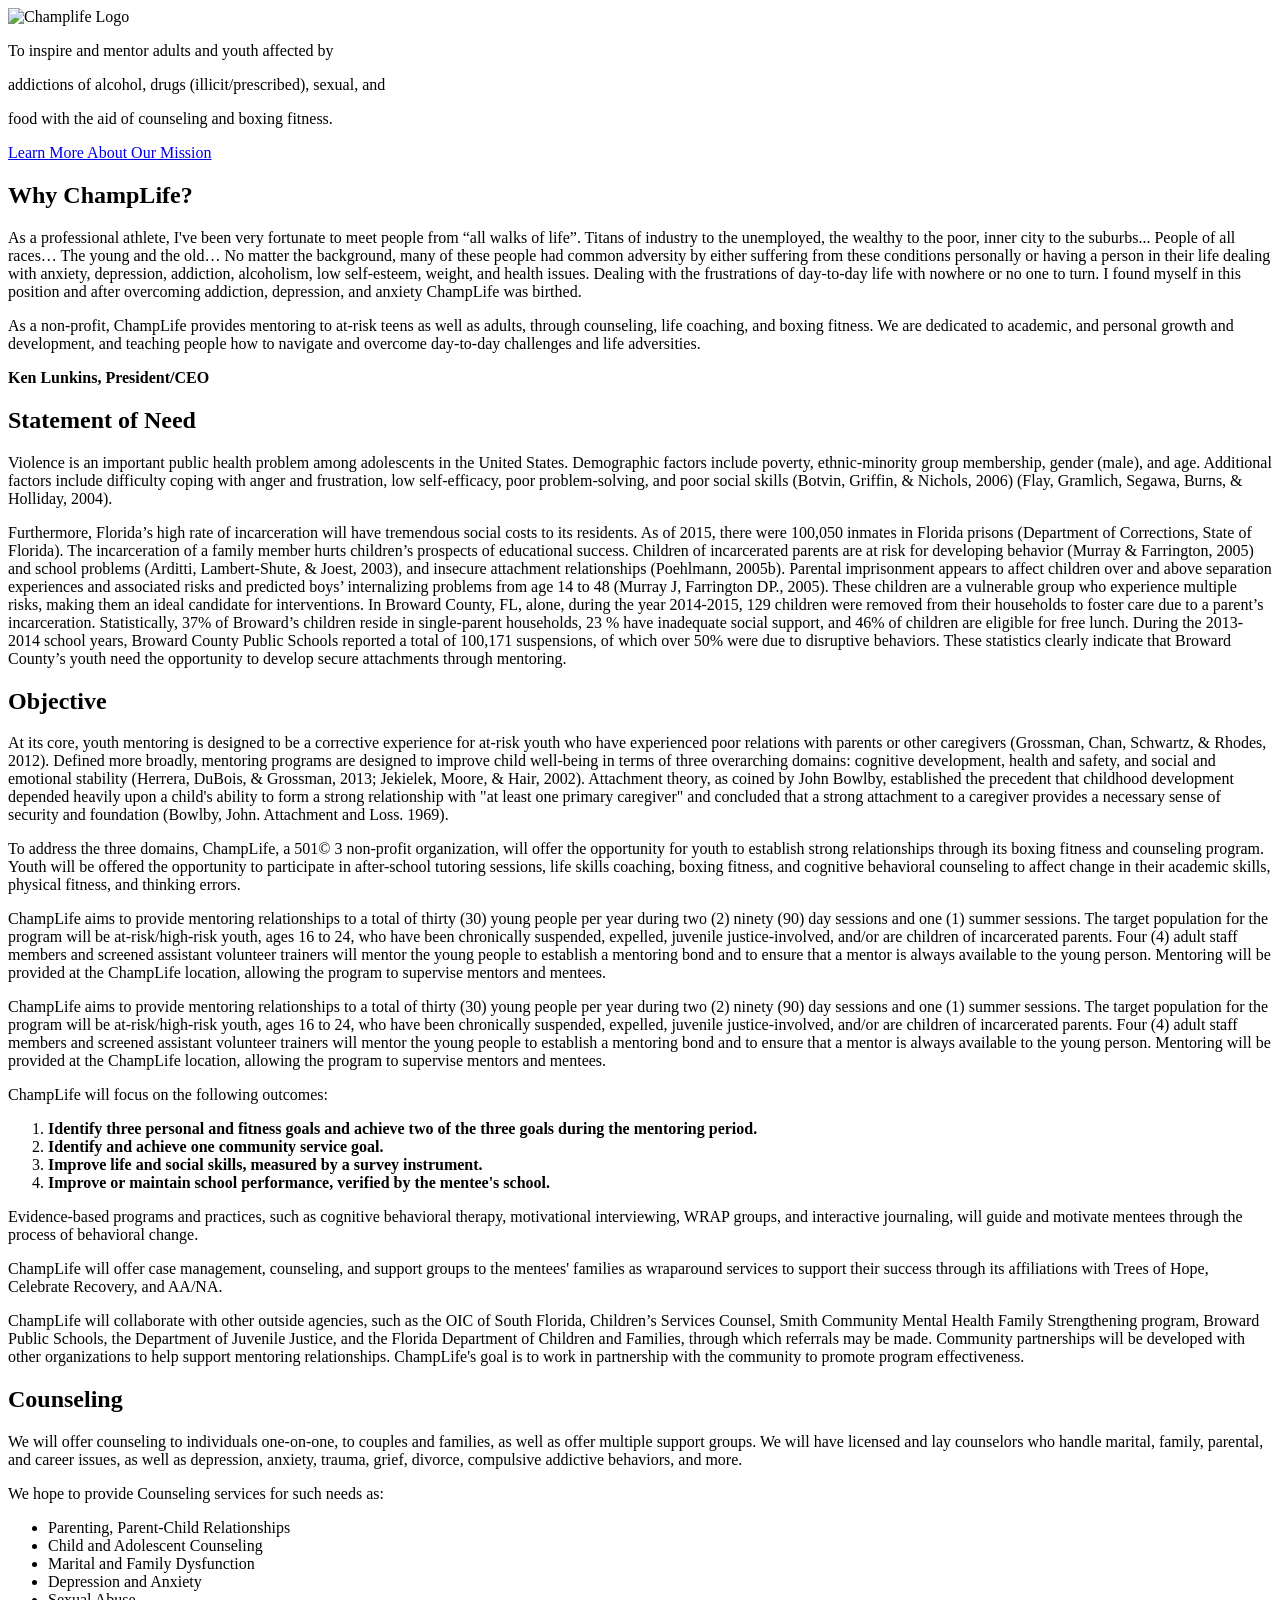
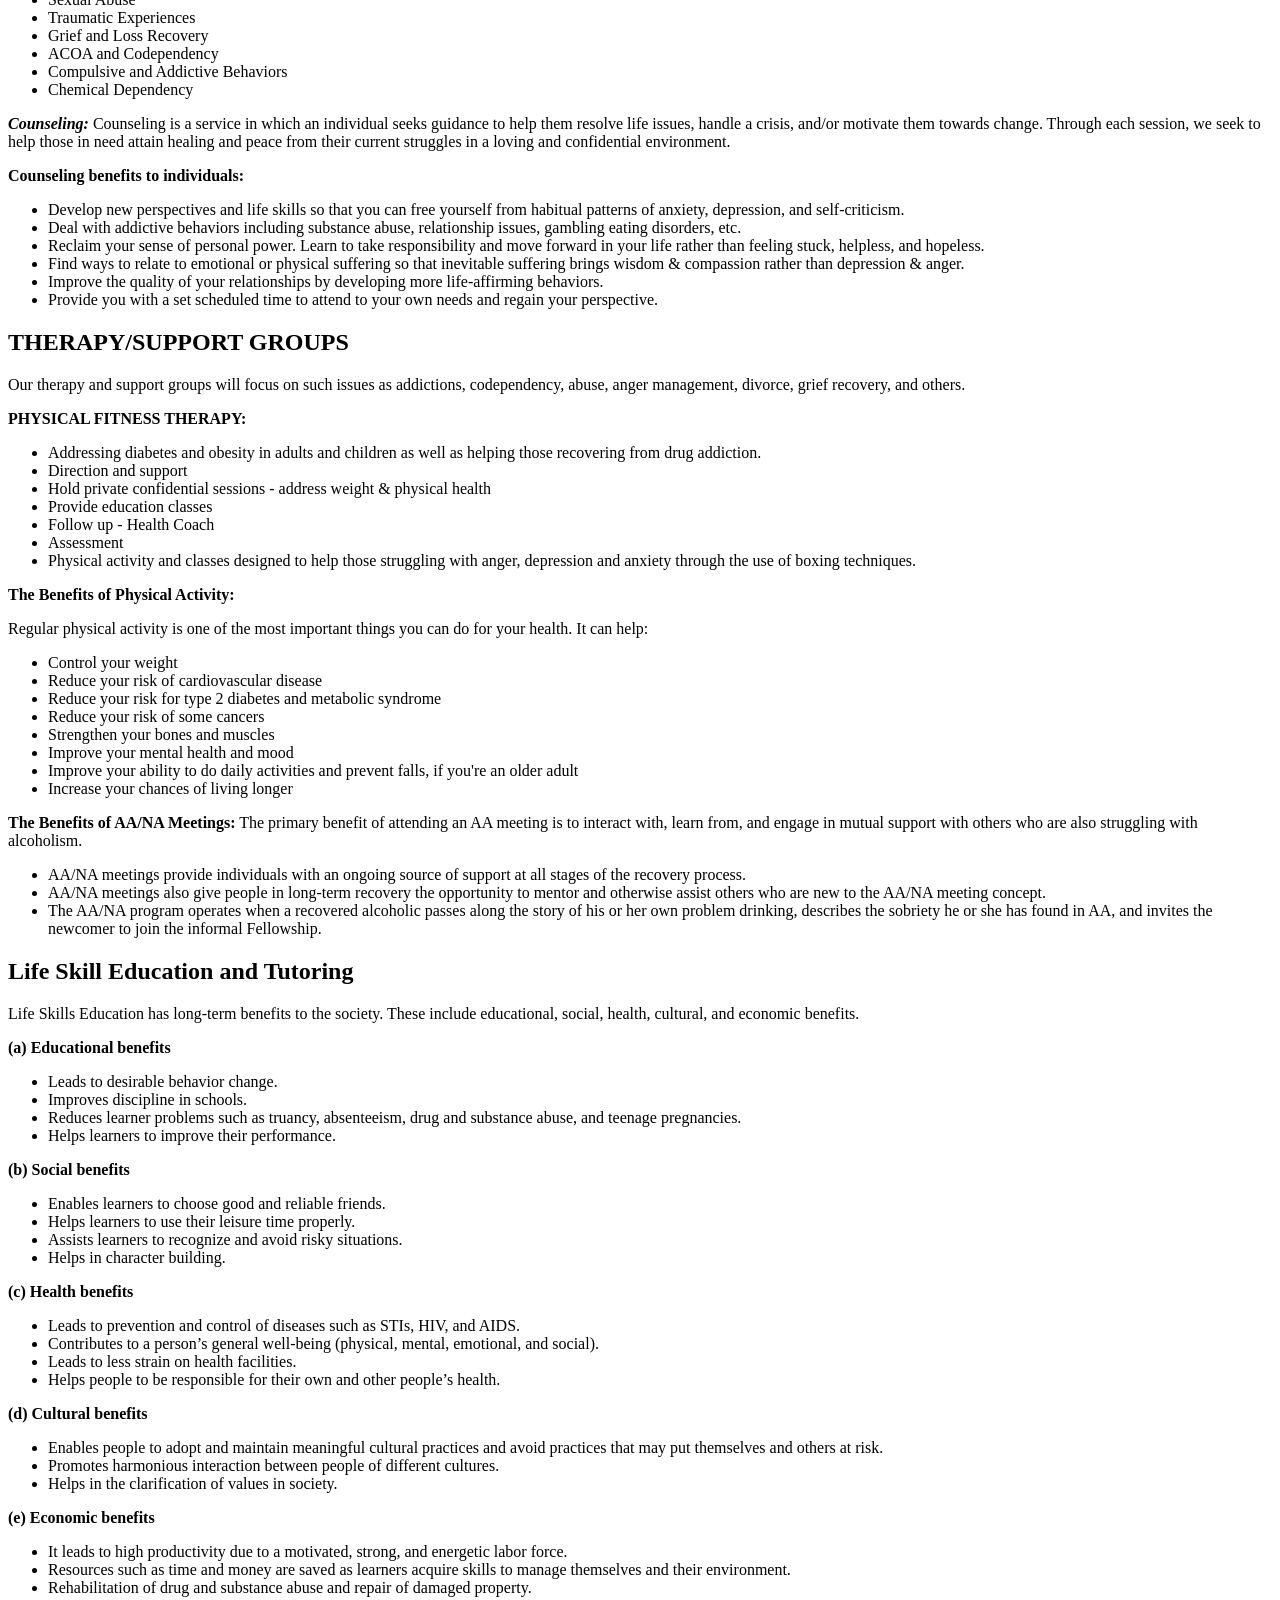
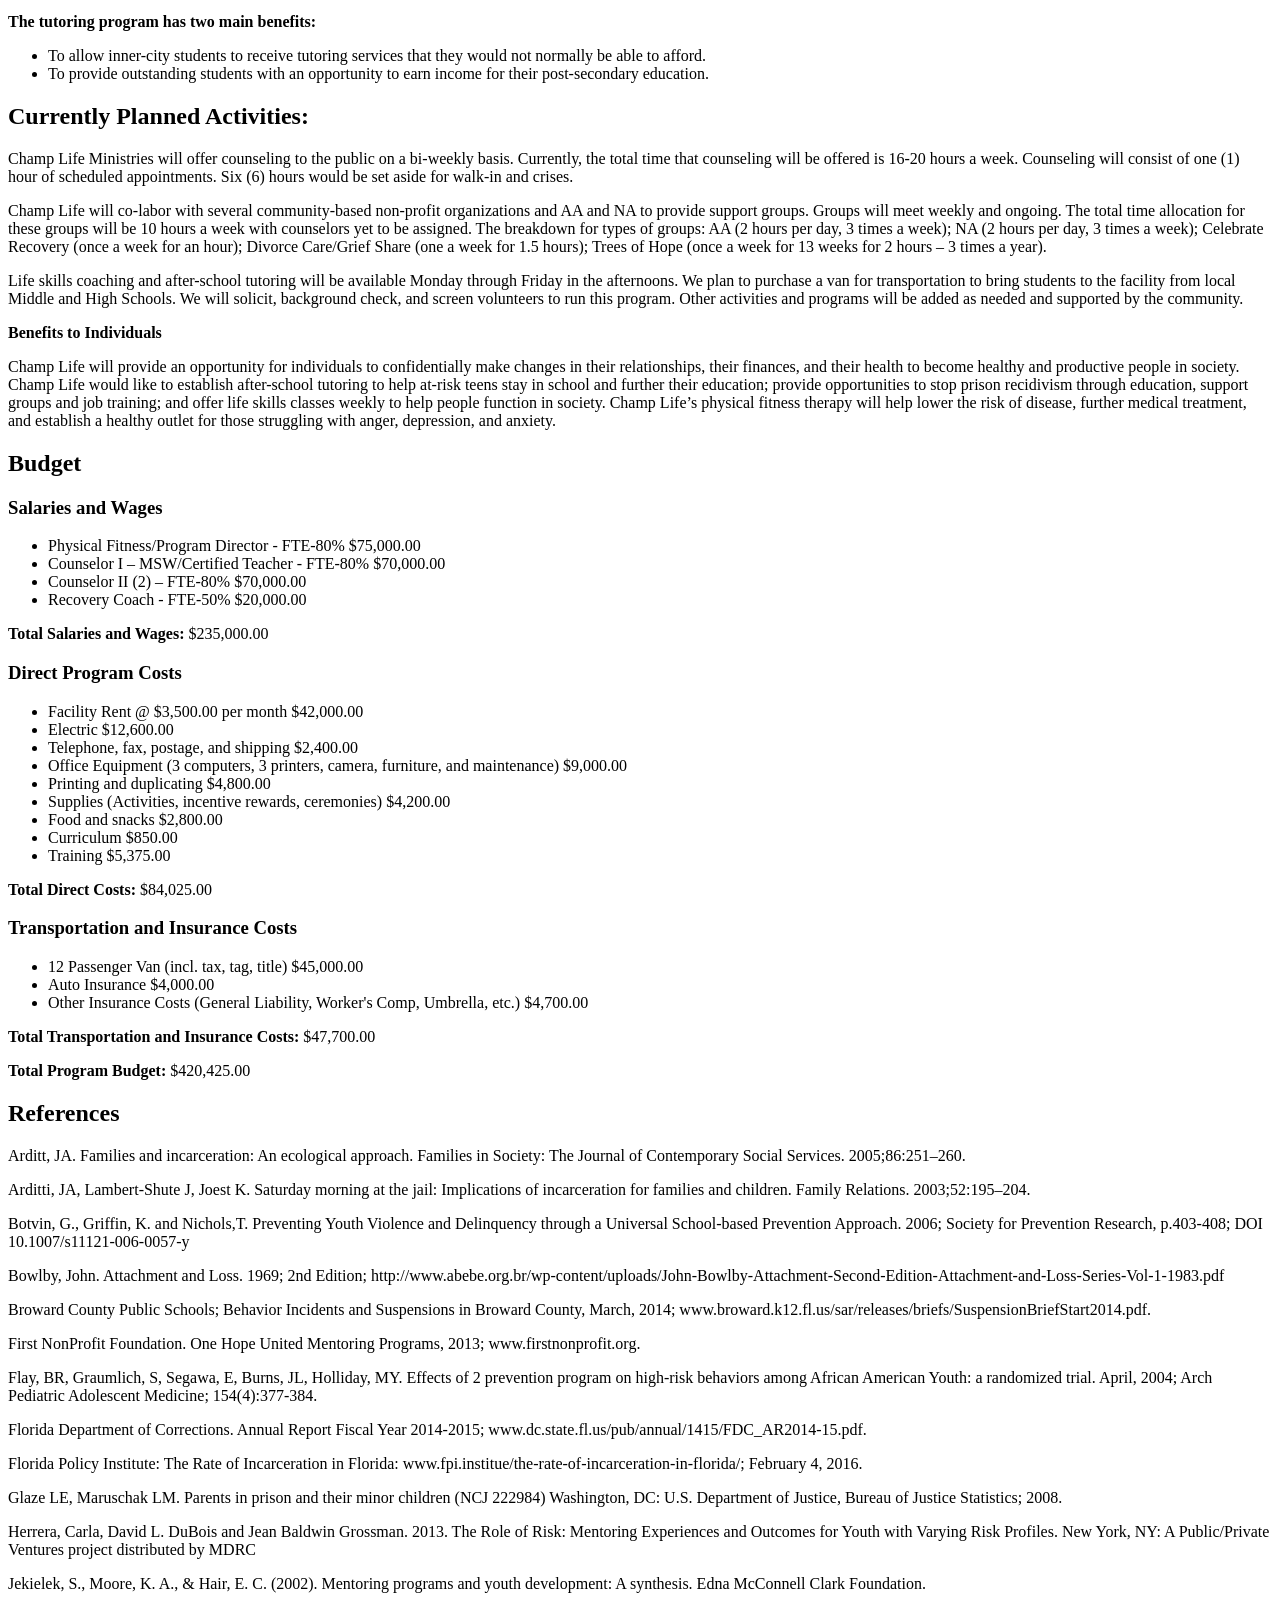
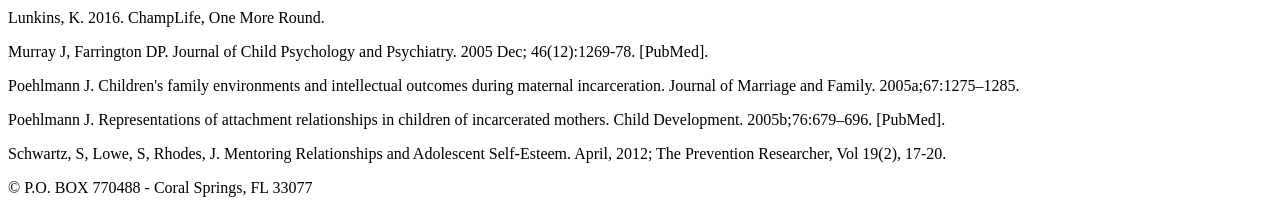
==== index.html @ fd062ad0 "Add files via upload" ====
<!DOCTYPE html>
<html lang="en">
<head>
    <meta charset="UTF-8">
    <meta name="viewport" content="width=device-width, initial-scale=1.0">
    <link rel="stylesheet" href="css/style.css">
</head>
<body>
    <header>
        <img src="champlifelogo.png" alt="Champlife Logo" style="display: block; max-width: 100%; height: auto; margin: 0 auto;">
        <p>To inspire and mentor adults and youth affected by</p>
        <p>addictions of alcohol, drugs (illicit/prescribed), sexual, and</p>
        <p>food with the aid of counseling and boxing fitness.</p>
        <a href="#why" class="cta-button">Learn More About Our Mission</a>
    </header>


    <main class="container">
        <section class="why champlife" id="why">
            <h2>Why ChampLife?</h2>
            <p>As a professional athlete, I've been very fortunate to meet people from “all walks of life”. Titans 
of industry to the unemployed, the wealthy to the poor, inner city to the suburbs... People of all 
races… The young and the old…  No matter the background, many of these people had common 
adversity by either suffering from these conditions personally or having a person in their life 
dealing with anxiety, depression, addiction, alcoholism, low self-esteem, weight, and health 
issues. Dealing with the frustrations of day-to-day life with nowhere or no one to turn. I found 
myself in this position and after overcoming addiction, depression, and anxiety ChampLife was 
birthed.  </p>
            
            <p>As a non-profit, ChampLife provides mentoring to at-risk teens as well as adults, through 
counseling, life coaching, and boxing fitness. We are dedicated to academic, and personal 
growth and development, and teaching people how to navigate and overcome day-to-day 
challenges and life adversities.</p>
        <p class="author-line"><strong>Ken Lunkins, President/CEO</strong></p>
        </section>

         <main class="container">
        <section class="Statement of Need">
            <h2>Statement of Need</h2>
            <p>Violence is an important public health problem among adolescents in the United States.   
Demographic factors include poverty, ethnic-minority group membership, gender (male), and 
age.  Additional factors include difficulty coping with anger and frustration, low self-efficacy, 
poor problem-solving, and poor social skills <span class="reference-text">(Botvin, Griffin, & Nichols, 2006)</span> <span class="reference-text">(Flay, Gramlich, 
Segawa, Burns, & Holliday, 2004)</span>.</p>
            
            <p>Furthermore, Florida’s high rate of incarceration will have tremendous social costs to its 
residents.  As of 2015, there were 100,050 inmates in Florida prisons <span class="reference-text">(Department of Corrections, State of Florida)</span>. The incarceration of a family member hurts children’s prospects 
of educational success.  Children of incarcerated parents are at risk for developing behavior 
<span class="reference-text">(Murray & Farrington, 2005)</span> and school problems <span class="reference-text">(Arditti, Lambert-Shute, & Joest, 2003)</span>, and 
insecure attachment relationships <span class="reference-text">(Poehlmann, 2005b)</span>. Parental imprisonment appears to affect 
children over and above separation experiences and associated risks and predicted boys’ 
internalizing problems from age 14 to 48 <span class="reference-text">(Murray J, Farrington DP., 2005)</span>.  These children are a 
vulnerable group who experience multiple risks, making them an ideal candidate for 
interventions. In Broward County, FL, alone, during the year 2014-2015, 129 children were 
removed from their households to foster care due to a parent’s incarceration.  Statistically, 37% 
of Broward’s children reside in single-parent households, 23 % have inadequate social support, 
and 46% of children are eligible for free lunch. During the 2013-2014 school years, Broward 
County Public Schools reported a total of 100,171 suspensions, of which over 50% were due to  disruptive behaviors.  These statistics clearly indicate that Broward County’s youth need the 
opportunity to develop secure attachments through mentoring. </p>
        </section>

        <main class="container">
        <section class="objective">
            <h2>Objective</h2>
            <p>At its core, youth mentoring is designed to be a corrective experience for at-risk youth 
who have experienced poor relations with parents or other caregivers <span class="reference-text">(Grossman, Chan, 
Schwartz, & Rhodes, 2012)</span>. Defined more broadly, mentoring programs are designed to improve 
child well-being in terms of three overarching domains: cognitive development, health and 
safety, and social and emotional stability <span class="reference-text">(Herrera, DuBois, & Grossman, 2013; Jekielek, Moore, 
& Hair, 2002)</span>.  Attachment theory, as coined by John Bowlby, established the precedent that 
childhood development depended heavily upon a child's ability to form a strong relationship 
with "at least one primary caregiver" and concluded that a strong attachment to a caregiver 
provides a necessary sense of security and foundation <span class="reference-text">(Bowlby, John. Attachment and Loss. 
1969)</span>.</p>
            
            <p>To address the three domains, ChampLife, a 501© 3 non-profit organization, will offer 
the opportunity for youth to establish strong relationships through its boxing fitness and 
counseling program.  Youth will be offered the opportunity to participate in after-school tutoring 
sessions, life skills coaching, boxing fitness, and cognitive behavioral counseling to affect 
change in their academic skills, physical fitness, and thinking errors.</p>

            <p>ChampLife aims to provide mentoring relationships to a total of thirty (30) young people 
per year during two (2) ninety (90) day sessions and one (1) summer sessions. The target 
population for the program will be at-risk/high-risk youth, ages 16 to 24, who have been 
chronically suspended, expelled, juvenile justice-involved, and/or are children of incarcerated 
parents.  Four (4) adult staff members and screened assistant volunteer trainers will mentor the 
young people to establish a mentoring bond and to ensure that a mentor is always available to the 
young person.  Mentoring will be provided at the ChampLife location, allowing the program to 
supervise mentors and mentees. </p>

            <p>ChampLife aims to provide mentoring relationships to a total of thirty (30) young people 
per year during two (2) ninety (90) day sessions and one (1) summer sessions. The target 
population for the program will be at-risk/high-risk youth, ages 16 to 24, who have been 
chronically suspended, expelled, juvenile justice-involved, and/or are children of incarcerated 
parents.  Four (4) adult staff members and screened assistant volunteer trainers will mentor the 
young people to establish a mentoring bond and to ensure that a mentor is always available to the 
young person.  Mentoring will be provided at the ChampLife location, allowing the program to 
supervise mentors and mentees. </p>

            <p>ChampLife will focus on the following outcomes:</p>
            <ol class="objectives-list">
                <li><strong>Identify three personal and fitness goals and achieve two of the three goals during the mentoring period.</strong></li>
                <li><strong>Identify and achieve one community service goal.</strong></li>
                <li><strong>Improve life and social skills, measured by a survey instrument.</strong></li>
                <li><strong>Improve or maintain school performance, verified by the mentee's school.</strong></li>
            </ol>

            <p>Evidence-based programs and practices, such as cognitive behavioral therapy, motivational 
interviewing, WRAP groups, and interactive journaling, will guide and motivate mentees through 
the process of behavioral change.</p>   
<p>ChampLife will offer case management, counseling, and support groups to the mentees' 
families as wraparound services to support their success through its affiliations with Trees of 
Hope, Celebrate Recovery, and AA/NA.</p> 
<p>ChampLife will collaborate with other outside agencies, such as the OIC of South 
Florida, Children’s Services Counsel, Smith Community Mental Health Family Strengthening 
program, Broward Public Schools, the Department of Juvenile Justice, and the Florida 
Department of Children and Families, through which referrals may be made. Community 
partnerships will be developed with other organizations to help support mentoring relationships. 
ChampLife's goal is to work in partnership with the community to promote program 
effectiveness.</p>
        </section>

        <main class="container">
        <section class="counseling">
            <h2>Counseling</h2>
            <p>We will offer counseling to individuals one-on-one, to couples and families, as well as 
offer multiple support groups. We will have licensed and lay counselors who handle marital, 
family, parental, and career issues, as well as depression, anxiety, trauma, grief, divorce, 
compulsive addictive behaviors, and more.  </p>
<p>We hope to provide Counseling services for such needs as:</p>
            <ul class="services-list">
                <li>Parenting, Parent-Child Relationships</li>
                <li>Child and Adolescent Counseling</li>
                <li>Marital and Family Dysfunction</li>
                <li>Depression and Anxiety</li>
                <li>Sexual Abuse</li>
                <li>Traumatic Experiences</li>
                <li>Grief and Loss Recovery</li>
                <li>ACOA and Codependency</li>
                <li>Compulsive and Addictive Behaviors</li>
                <li>Chemical Dependency</li>
            </ul>
            
            <p><strong><em>Counseling:</em></strong> Counseling is a service in which an individual seeks guidance to help them resolve 
life issues, handle a crisis, and/or motivate them towards change. Through each session, we seek to help those in need attain healing and peace from their current struggles in a loving and 
confidential environment.</p>

            <p><strong>Counseling benefits to individuals:</strong></p>
            <ul class="benefits-list">
                <li>Develop new perspectives and life skills so that you can free yourself from habitual patterns of anxiety, depression, and self-criticism.</li>
                <li>Deal with addictive behaviors including substance abuse, relationship issues, gambling eating disorders, etc.</li>
                <li>Reclaim your sense of personal power.  Learn to take responsibility and move forward in your life rather than feeling stuck, helpless, and hopeless.</li>
                <li>Find ways to relate to emotional or physical suffering so that inevitable suffering brings wisdom & compassion rather than depression & anger.</li>
                <li>Improve the quality of your relationships by developing more life-affirming behaviors.</li>
                <li>Provide you with a set scheduled time to attend to your own needs and regain your perspective.</li>
            </ul>
        </section>

        <main class="container">
        <section class="therapy">
            <h2>THERAPY/SUPPORT GROUPS</h2>
            <p>Our therapy and support groups will focus on such issues as addictions, codependency, 
abuse, anger management, divorce, grief recovery, and others. </p>
            <p><strong>PHYSICAL FITNESS THERAPY:</strong></p>
            <ul class="services-list">
                <li>Addressing diabetes and obesity in adults and children as well as helping those recovering from drug addiction.</li>
                <li>Direction and support</li>
                <li>Hold private confidential sessions - address weight & physical health</li>
                <li>Provide education classes</li>
                <li>Follow up - Health Coach</li>
                <li>Assessment</li>
                <li>Physical activity and classes designed to help those struggling with anger, depression and anxiety through the use of boxing techniques.</li>
            </ul>
            
            <p><strong>The Benefits of Physical Activity:</strong></p>
            <p>Regular physical activity is one of the most important things you can do for your health. 
It can help:</p>
            <ul class="benefits-list">
                <li>Control your weight</li>
                <li>Reduce your risk of cardiovascular disease</li>
                <li>Reduce your risk for type 2 diabetes and metabolic syndrome</li>
                <li>Reduce your risk of some cancers</li>
                <li>Strengthen your bones and muscles</li>
                <li>Improve your mental health and mood</li>
                <li>Improve your ability to do daily activities and prevent falls, if you're an older adult</li>
                <li>Increase your chances of living longer</li>
            </ul>
            <p><strong>The Benefits of AA/NA Meetings:</strong> The primary benefit of attending an AA meeting is to interact with, learn from, and 
engage in mutual support with others who are also struggling with alcoholism.</p>
            <ul class="benefits-list">
                <li>AA/NA meetings provide individuals with an ongoing source of support at all stages of the recovery process.</li>
                <li>AA/NA meetings also give people in long-term recovery the opportunity to mentor and otherwise assist others who are new to the AA/NA meeting concept.</li>
                <li>The AA/NA program operates when a recovered alcoholic passes along the story of his or her own problem drinking, describes the sobriety he or she has found in AA, and invites the newcomer to join the informal Fellowship.</li>
            </ul>
        </section>


        <main class="container">
        <section class="life skills">
            <h2>Life Skill Education and Tutoring</h2>
            <p>Life Skills Education has long-term benefits to the society. These include educational, social, 
health, cultural, and economic benefits.</p>
            <p><strong>(a) Educational benefits</strong></p>
            <ul class="benefits-list">
                <li>Leads to desirable behavior change.</li>
                <li>Improves discipline in schools.</li>
                <li>Reduces learner problems such as truancy, absenteeism, drug and substance abuse, and teenage pregnancies.</li>
                <li>Helps learners to improve their performance.</li>
            </ul>
            <p><strong>(b) Social benefits</strong></p>
            <ul class="benefits-list">
                <li>Enables learners to choose good and reliable friends.</li>
                <li>Helps learners to use their leisure time properly.</li>
                <li>Assists learners to recognize and avoid risky situations.</li>
                <li>Helps in character building.</li>
            </ul>
            <p><strong>(c) Health benefits</strong></p>
            <ul class="benefits-list">
                <li>Leads to prevention and control of diseases such as STIs, HIV, and AIDS.</li>
                <li>Contributes to a person’s general well-being (physical, mental, emotional, and social).</li>
                <li>Leads to less strain on health facilities.</li>
                <li>Helps people to be responsible for their own and other people’s health.</li>
            </ul>
            <p><strong>(d) Cultural benefits</strong></p>
            <ul class="benefits-list">
                <li>Enables people to adopt and maintain meaningful cultural practices and avoid practices that may put themselves and others at risk.</li>
                <li>Promotes harmonious interaction between people of different cultures.</li>
                <li>Helps in the clarification of values in society.</li>
            </ul>
            <p><strong>(e) Economic benefits</strong></p>
            <ul class="benefits-list">
                <li>It leads to high productivity due to a motivated, strong, and energetic labor force.</li>
                <li>Resources such as time and money are saved as learners acquire skills to manage themselves and their environment.</li>
                <li>Rehabilitation of drug and substance abuse and repair of damaged property.</li>
            </ul>
            
            <p><strong>The tutoring program has two main benefits:</strong></p>
            <ul class="benefits-list">
                <li>To allow inner-city students to receive tutoring services that they would not normally be able to afford.</li>
                <li>To provide outstanding students with an opportunity to earn income for their post-secondary education.</li>
            </ul>
        </section>

    <main class="container">
        <section class="future plans">
            <h2>Currently Planned Activities:</h2>
            <p>Champ Life Ministries will offer counseling to the public on a bi-weekly basis. Currently, 
the total time that counseling will be offered is 16-20 hours a week. Counseling will consist of 
one (1) hour of scheduled appointments.  Six (6) hours would be set aside for walk-in and crises. </p>
            
            <p>Champ Life will co-labor with several community-based non-profit organizations and 
AA and NA to provide support groups. Groups will meet weekly and ongoing. The total time 
allocation for these groups will be 10 hours a week with counselors yet to be assigned.  The 
breakdown for types of groups: AA (2 hours per day, 3 times a week); NA (2 hours per day, 3 
times a week); Celebrate Recovery (once a week for an hour); Divorce Care/Grief Share (one a 
week for 1.5 hours); Trees of Hope (once a week for 13 weeks for 2 hours – 3 times a year).</p>
            <p>Life skills coaching and after-school tutoring will be available Monday through Friday in 
the afternoons.  We plan to purchase a van for transportation to bring students to the facility from 
local Middle and High Schools.  We will solicit, background check, and screen volunteers to run 
this program. Other activities and programs will be added as needed and supported by the 
community.</p>
        <p><strong>Benefits to Individuals</strong></p>
        <p>Champ Life will provide an opportunity for individuals to confidentially make changes in 
their relationships, their finances, and their health to become healthy and productive people in 
society. Champ Life would like to establish after-school tutoring to help at-risk teens stay in 
school and further their education; provide opportunities to stop prison recidivism through 
education, support groups and job training; and offer life skills classes weekly to help people 
function in society. Champ Life’s physical fitness therapy will help lower the risk of disease, 
further medical treatment, and establish a healthy outlet for those struggling with anger, 
depression, and anxiety.</p>
        </section>

        <section class="budget">
            <h2>Budget</h2>
            <h3>Salaries and Wages</h3>
            <ul class="budget-list">
                <li>Physical Fitness/Program Director - FTE-80% <span class="amount">$75,000.00</span></li>
                <li>Counselor I – MSW/Certified Teacher - FTE-80% <span class="amount">$70,000.00</span></li>
                <li>Counselor II (2) – FTE-80% <span class="amount">$70,000.00</span></li>
                <li>Recovery Coach - FTE-50% <span class="amount">$20,000.00</span></li>
            </ul>
            <p><strong>Total Salaries and Wages:</strong> <span class="total">$235,000.00</span></p>

            <h3>Direct Program Costs</h3>
            <ul class="budget-list">
                <li>Facility Rent @ $3,500.00 per month <span class="amount">$42,000.00</span></li>
                <li>Electric <span class="amount">$12,600.00</span></li>
                <li>Telephone, fax, postage, and shipping <span class="amount">$2,400.00</span></li>
                <li>Office Equipment (3 computers, 3 printers, camera, furniture, and maintenance) <span class="amount">$9,000.00</span></li>
                <li>Printing and duplicating <span class="amount">$4,800.00</span></li>
                <li>Supplies (Activities, incentive rewards, ceremonies) <span class="amount">$4,200.00</span></li>
                <li>Food and snacks <span class="amount">$2,800.00</span></li>
                <li>Curriculum <span class="amount">$850.00</span></li>
                <li>Training <span class="amount">$5,375.00</span></li>
            </ul>
            <p><strong>Total Direct Costs:</strong> <span class="total">$84,025.00</span></p>

            <h3>Transportation and Insurance Costs</h3>
            <ul class="budget-list">
                <li>12 Passenger Van (incl. tax, tag, title) <span class="amount">$45,000.00</span></li>
                <li>Auto Insurance <span class="amount">$4,000.00</span></li>
                <li>Other Insurance Costs (General Liability, Worker's Comp, Umbrella, etc.) <span class="amount">$4,700.00</span></li>
            </ul>
            <p><strong>Total Transportation and Insurance Costs:</strong> <span class="total">$47,700.00</span></p>

            <p><strong>Total Program Budget:</strong> <span class="grand-total">$420,425.00</span></p>
        </section>


        <section class="references">
            <h2>References</h2>
            <div class="bibliography">
                <p>Arditt, JA. Families and incarceration: An ecological approach. Families in Society: The Journal of Contemporary Social Services. 2005;86:251–260.</p>
                <p>Arditti, JA, Lambert-Shute J, Joest K. Saturday morning at the jail: Implications of incarceration for families and children. Family Relations. 2003;52:195–204.</p>
                <p>Botvin, G., Griffin, K. and Nichols,T. Preventing Youth Violence and Delinquency through a Universal School-based Prevention Approach. 2006; Society for Prevention Research, p.403-408; DOI 10.1007/s11121-006-0057-y</p>
                <p>Bowlby, John. Attachment and Loss. 1969; 2nd Edition; http://www.abebe.org.br/wp-content/uploads/John-Bowlby-Attachment-Second-Edition-Attachment-and-Loss-Series-Vol-1-1983.pdf</p>
                <p>Broward County Public Schools; Behavior Incidents and Suspensions in Broward County, March, 2014; www.broward.k12.fl.us/sar/releases/briefs/SuspensionBriefStart2014.pdf.</p>
                <p>First NonProfit Foundation. One Hope United Mentoring Programs, 2013; www.firstnonprofit.org.</p>
                <p>Flay, BR, Graumlich, S, Segawa, E, Burns, JL, Holliday, MY. Effects of 2 prevention program on high-risk behaviors among African American Youth: a randomized trial. April, 2004; Arch Pediatric Adolescent Medicine; 154(4):377-384.</p>
                <p>Florida Department of Corrections. Annual Report Fiscal Year 2014-2015; www.dc.state.fl.us/pub/annual/1415/FDC_AR2014-15.pdf.</p>
                <p>Florida Policy Institute: The Rate of Incarceration in Florida: www.fpi.institue/the-rate-of-incarceration-in-florida/; February 4, 2016.</p>
                <p>Glaze LE, Maruschak LM. Parents in prison and their minor children (NCJ 222984) Washington, DC: U.S. Department of Justice, Bureau of Justice Statistics; 2008.</p>
                <p>Herrera, Carla, David L. DuBois and Jean Baldwin Grossman. 2013. The Role of Risk: Mentoring Experiences and Outcomes for Youth with Varying Risk Profiles. New York, NY: A Public/Private Ventures project distributed by MDRC</p>
                <p>Jekielek, S., Moore, K. A., & Hair, E. C. (2002). Mentoring programs and youth development: A synthesis. Edna McConnell Clark Foundation.</p>
                <p>Lunkins, K. 2016. ChampLife, One More Round.</p>
                <p>Murray J, Farrington DP. Journal of Child Psychology and Psychiatry. 2005 Dec; 46(12):1269-78. [PubMed].</p>
                <p>Poehlmann J. Children's family environments and intellectual outcomes during maternal incarceration. Journal of Marriage and Family. 2005a;67:1275–1285.</p>
                <p>Poehlmann J. Representations of attachment relationships in children of incarcerated mothers. Child Development. 2005b;76:679–696. [PubMed].</p>
                <p>Schwartz, S, Lowe, S, Rhodes, J. Mentoring Relationships and Adolescent Self-Esteem. April, 2012; The Prevention Researcher, Vol 19(2), 17-20.</p>
            </div>
        </section>

        <footer class="page-footer">
            <p>&copy; P.O. BOX 770488 - Coral Springs, FL 33077</p>
        </footer>
    </main>
</body>
</html>
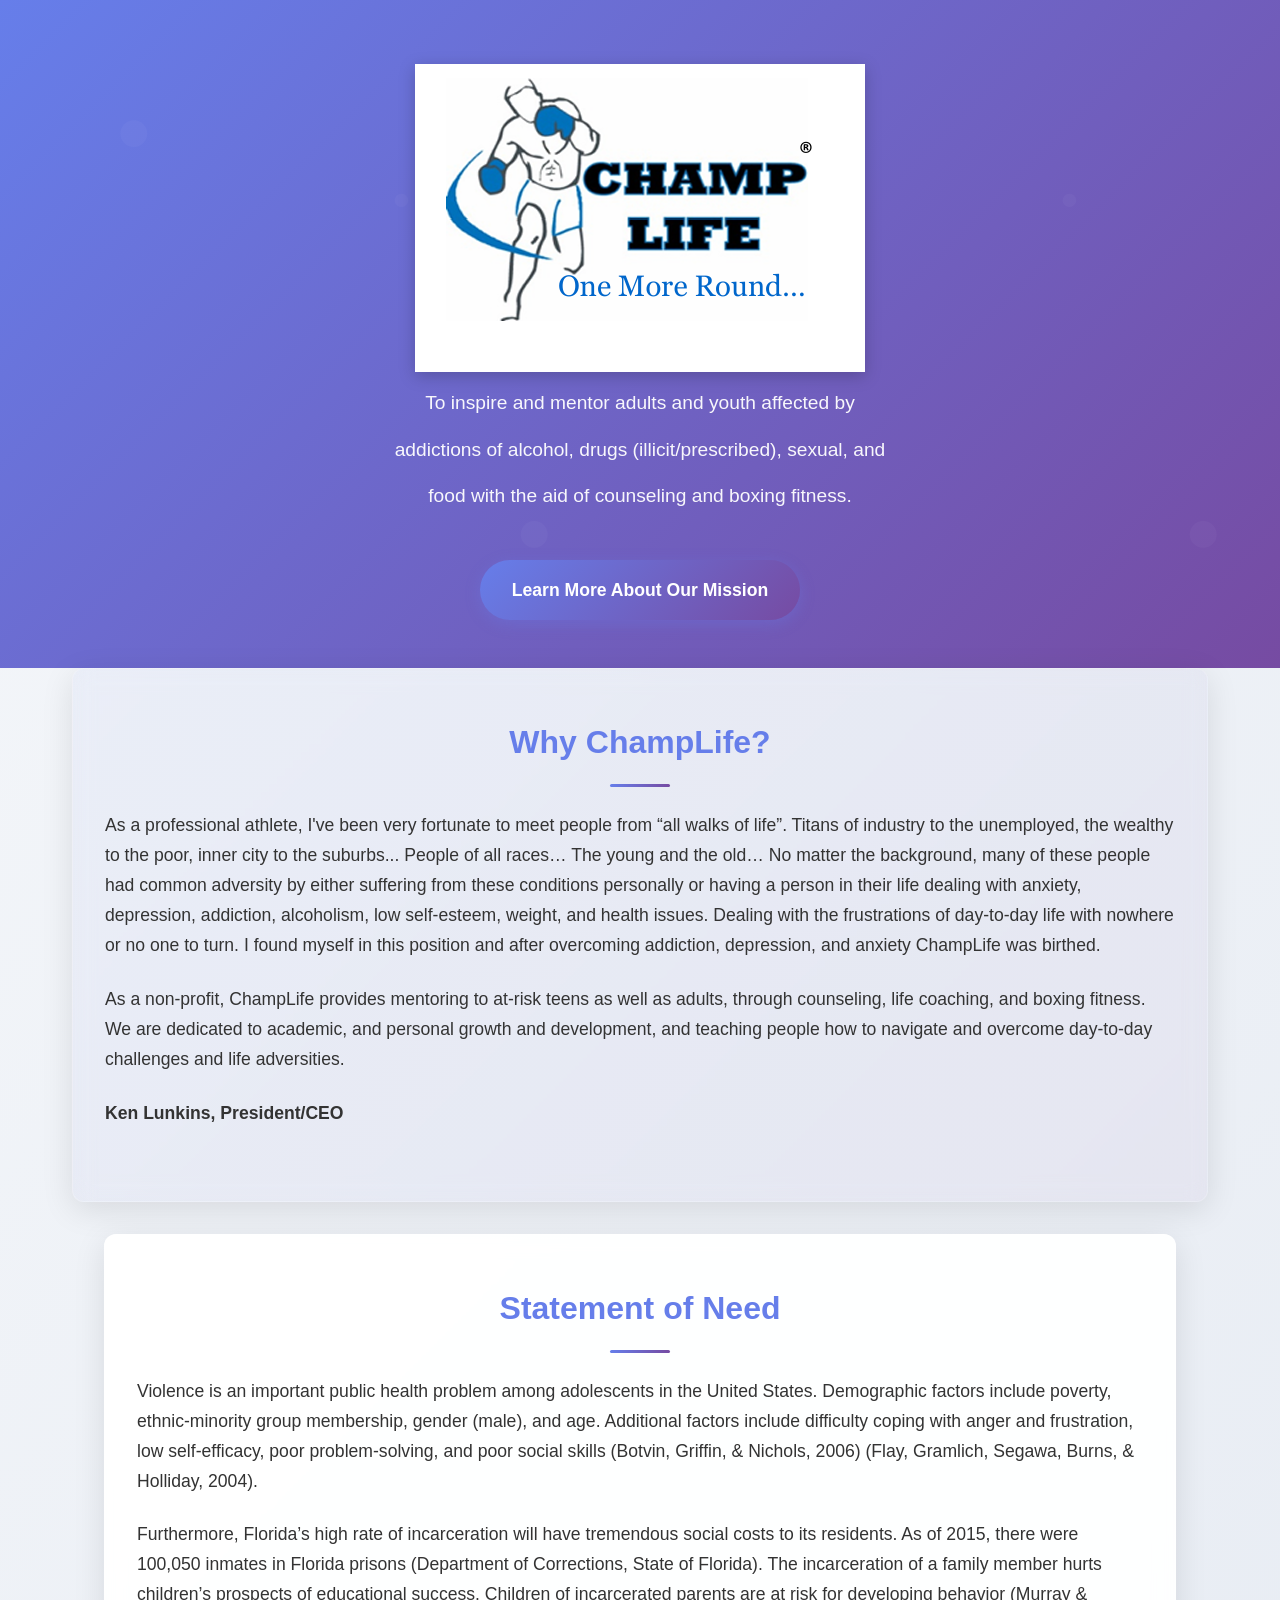
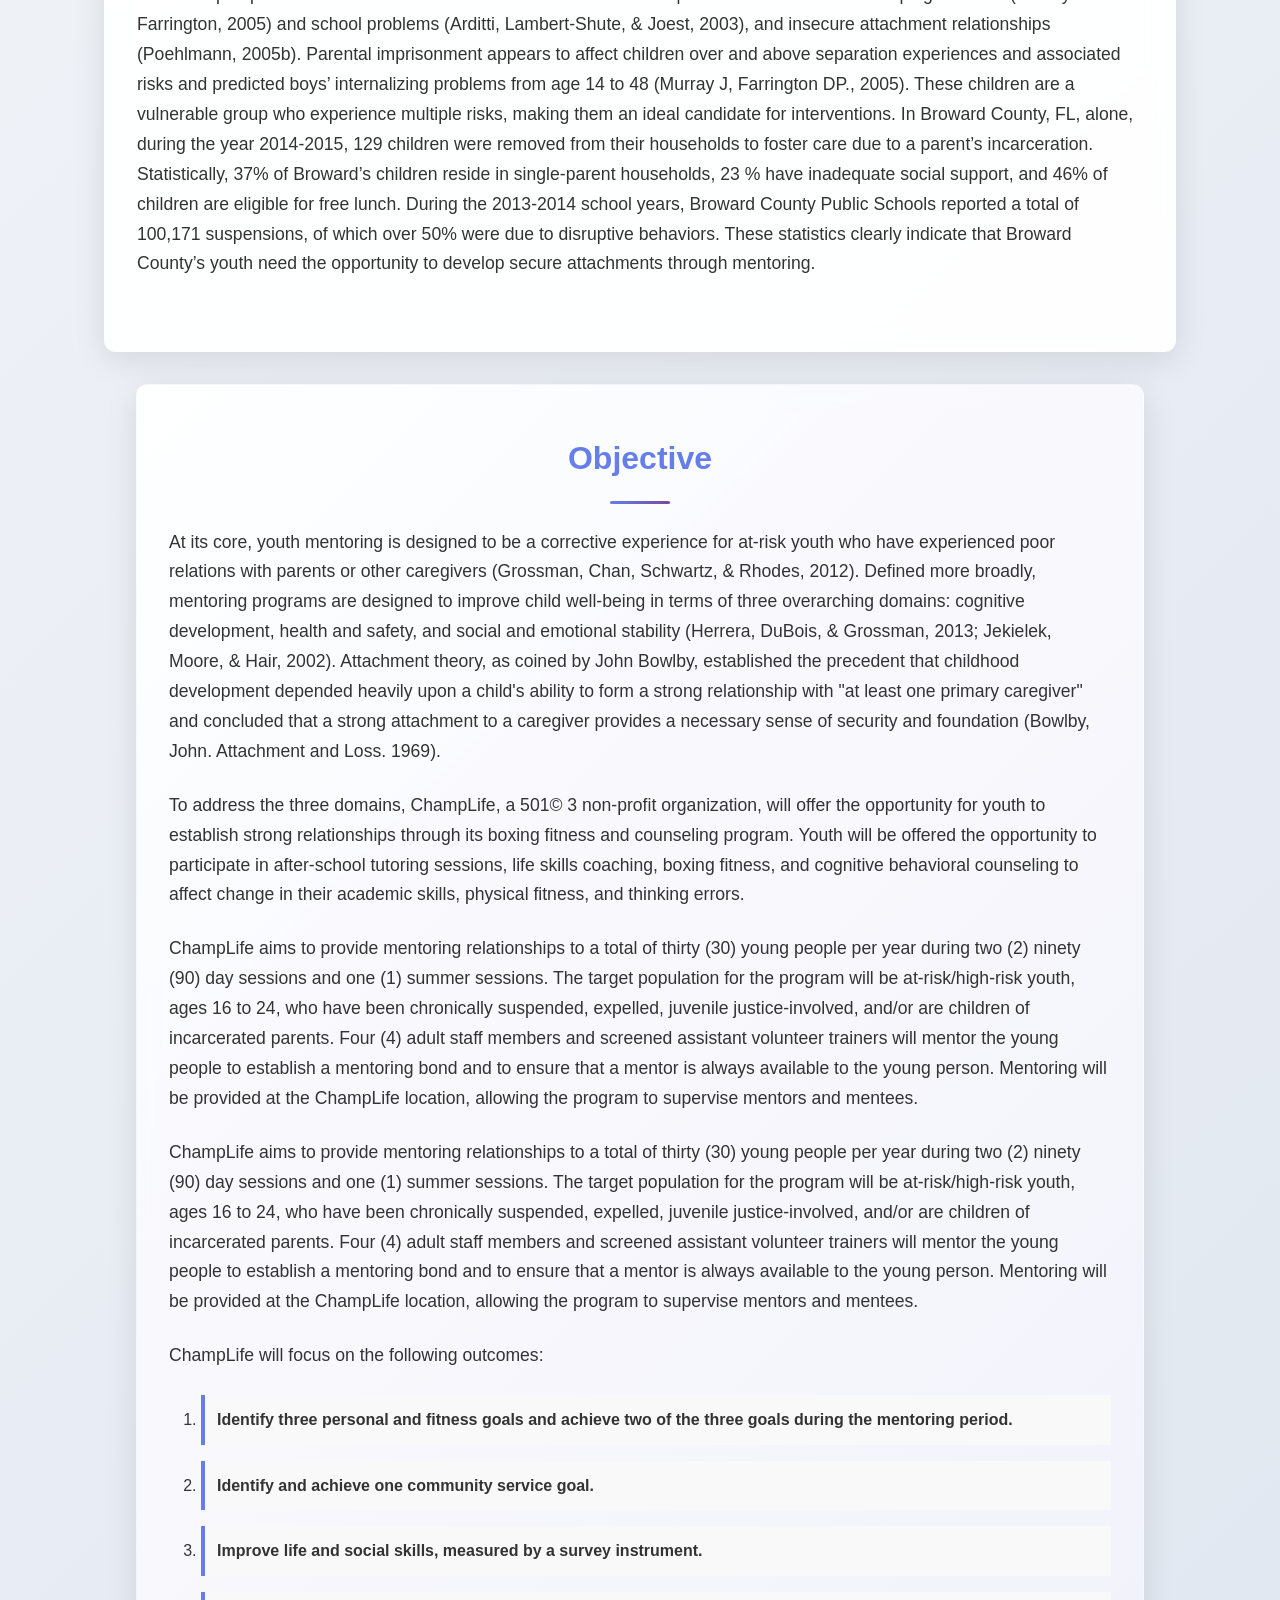
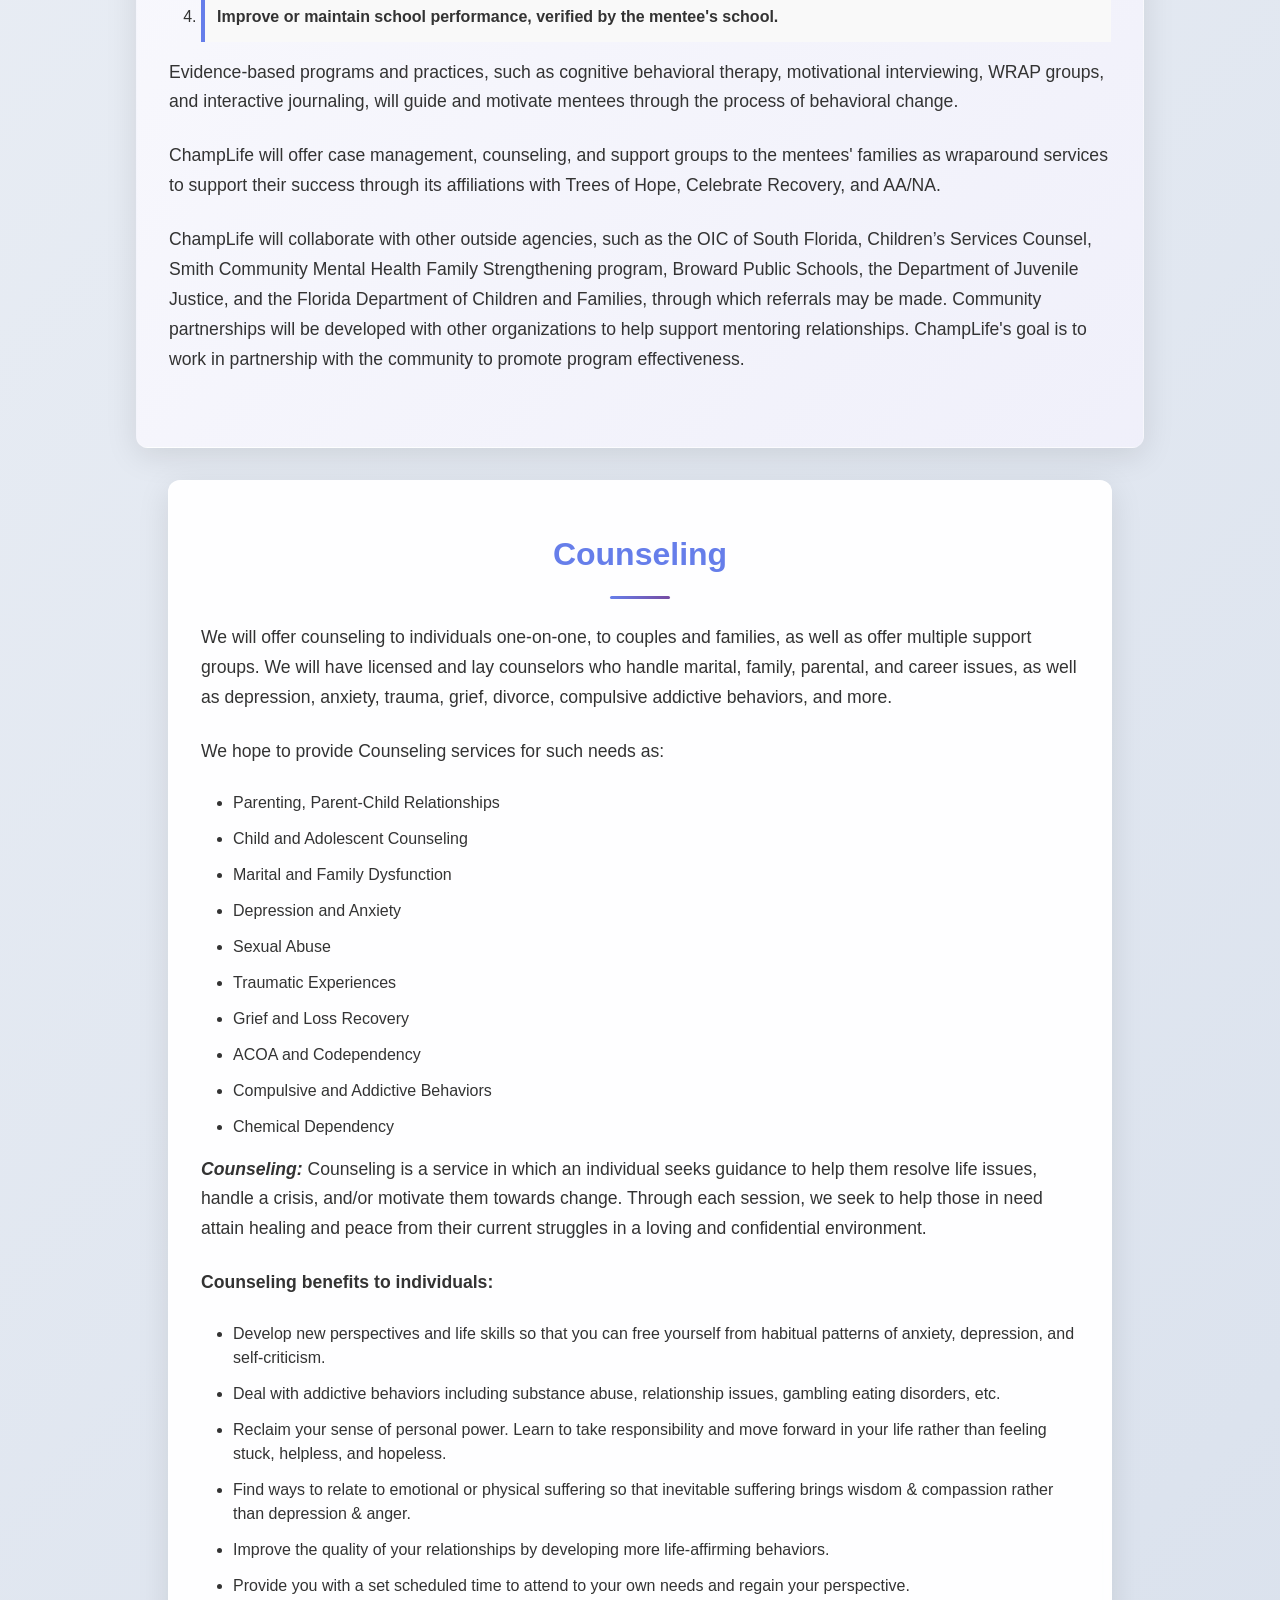
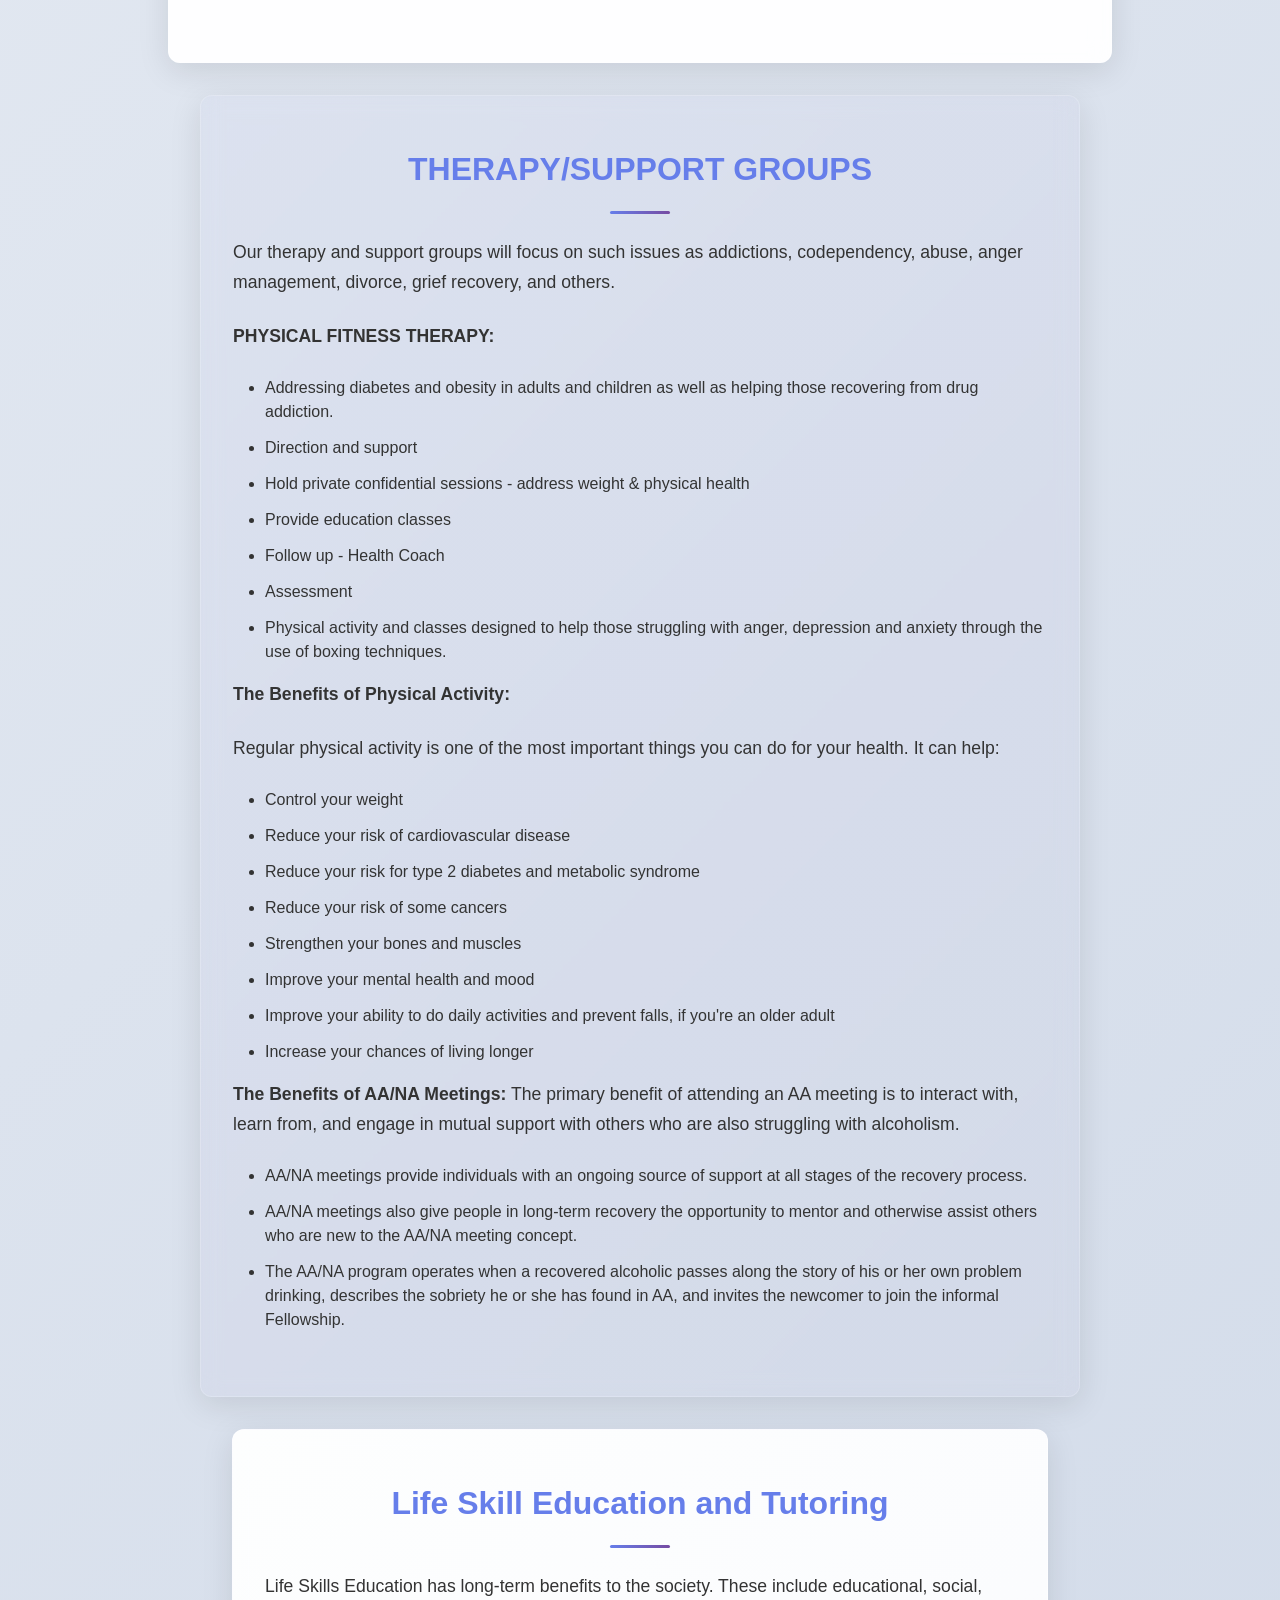
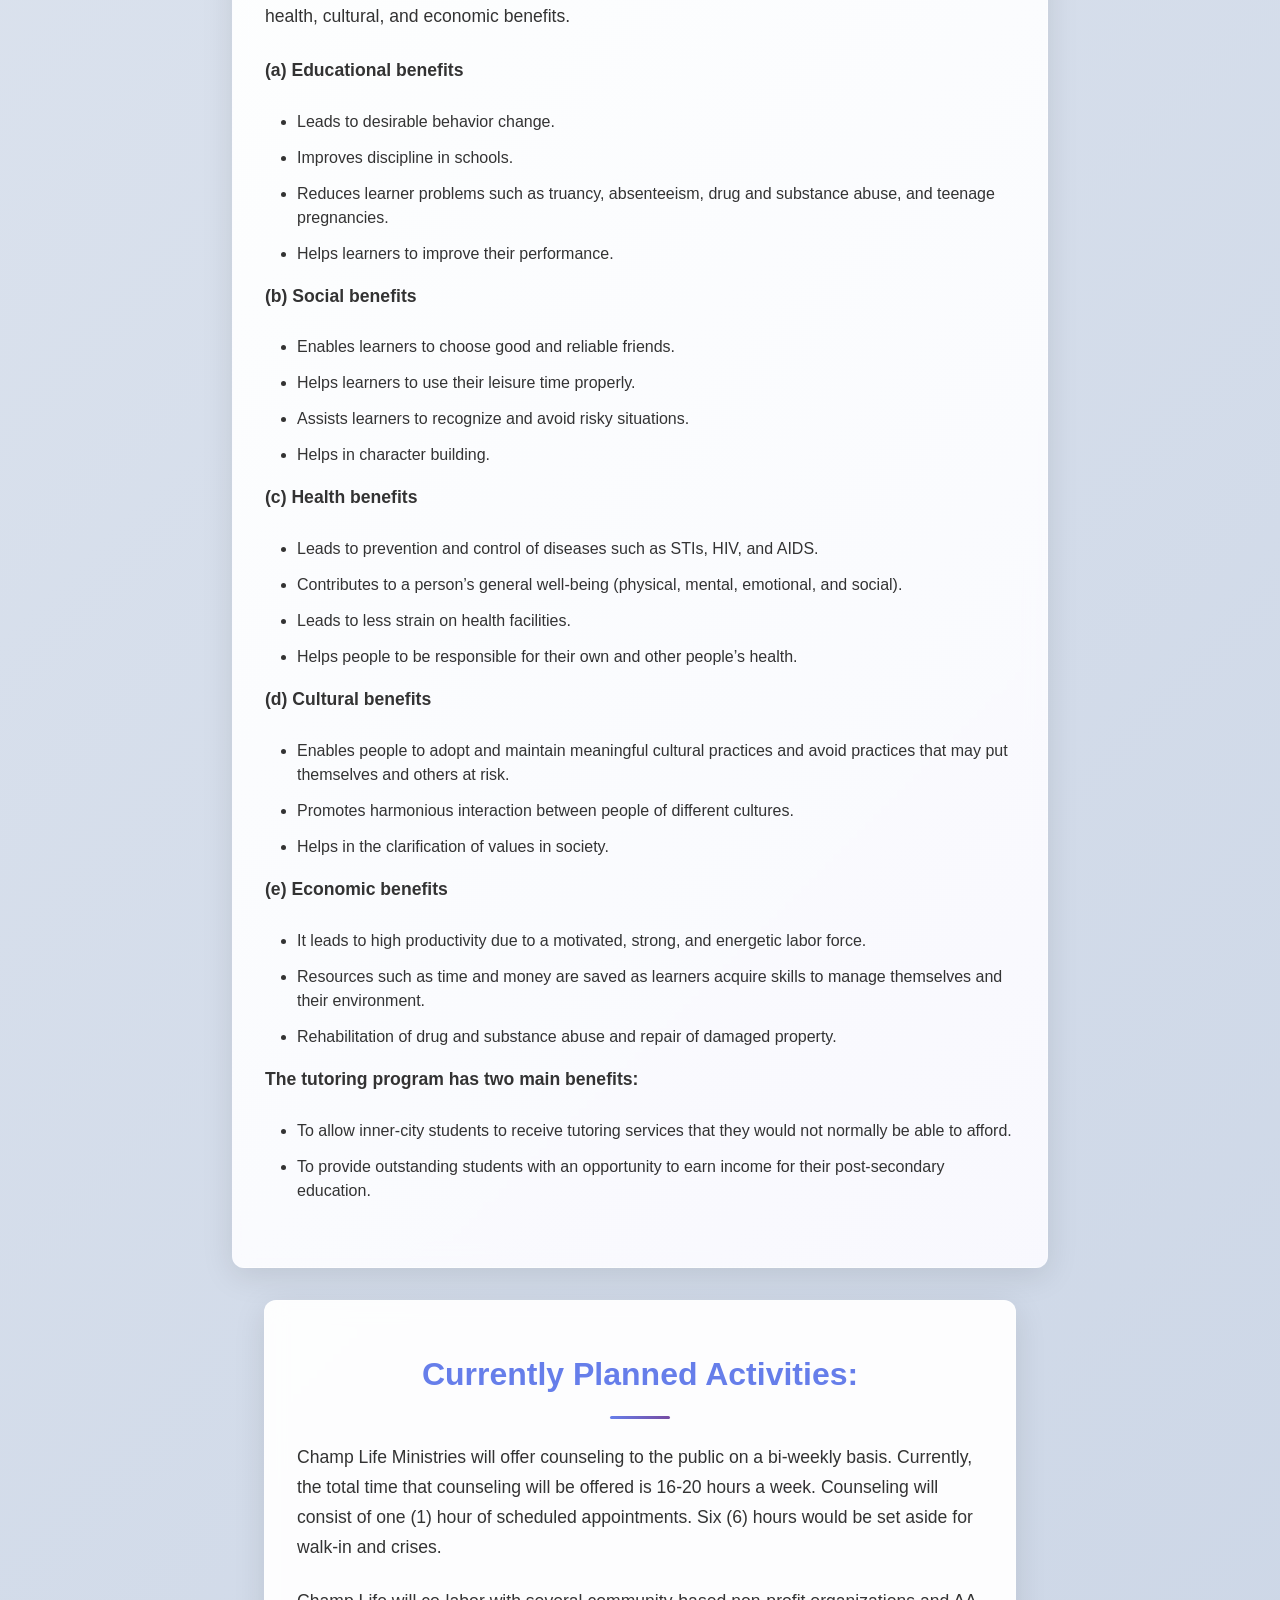
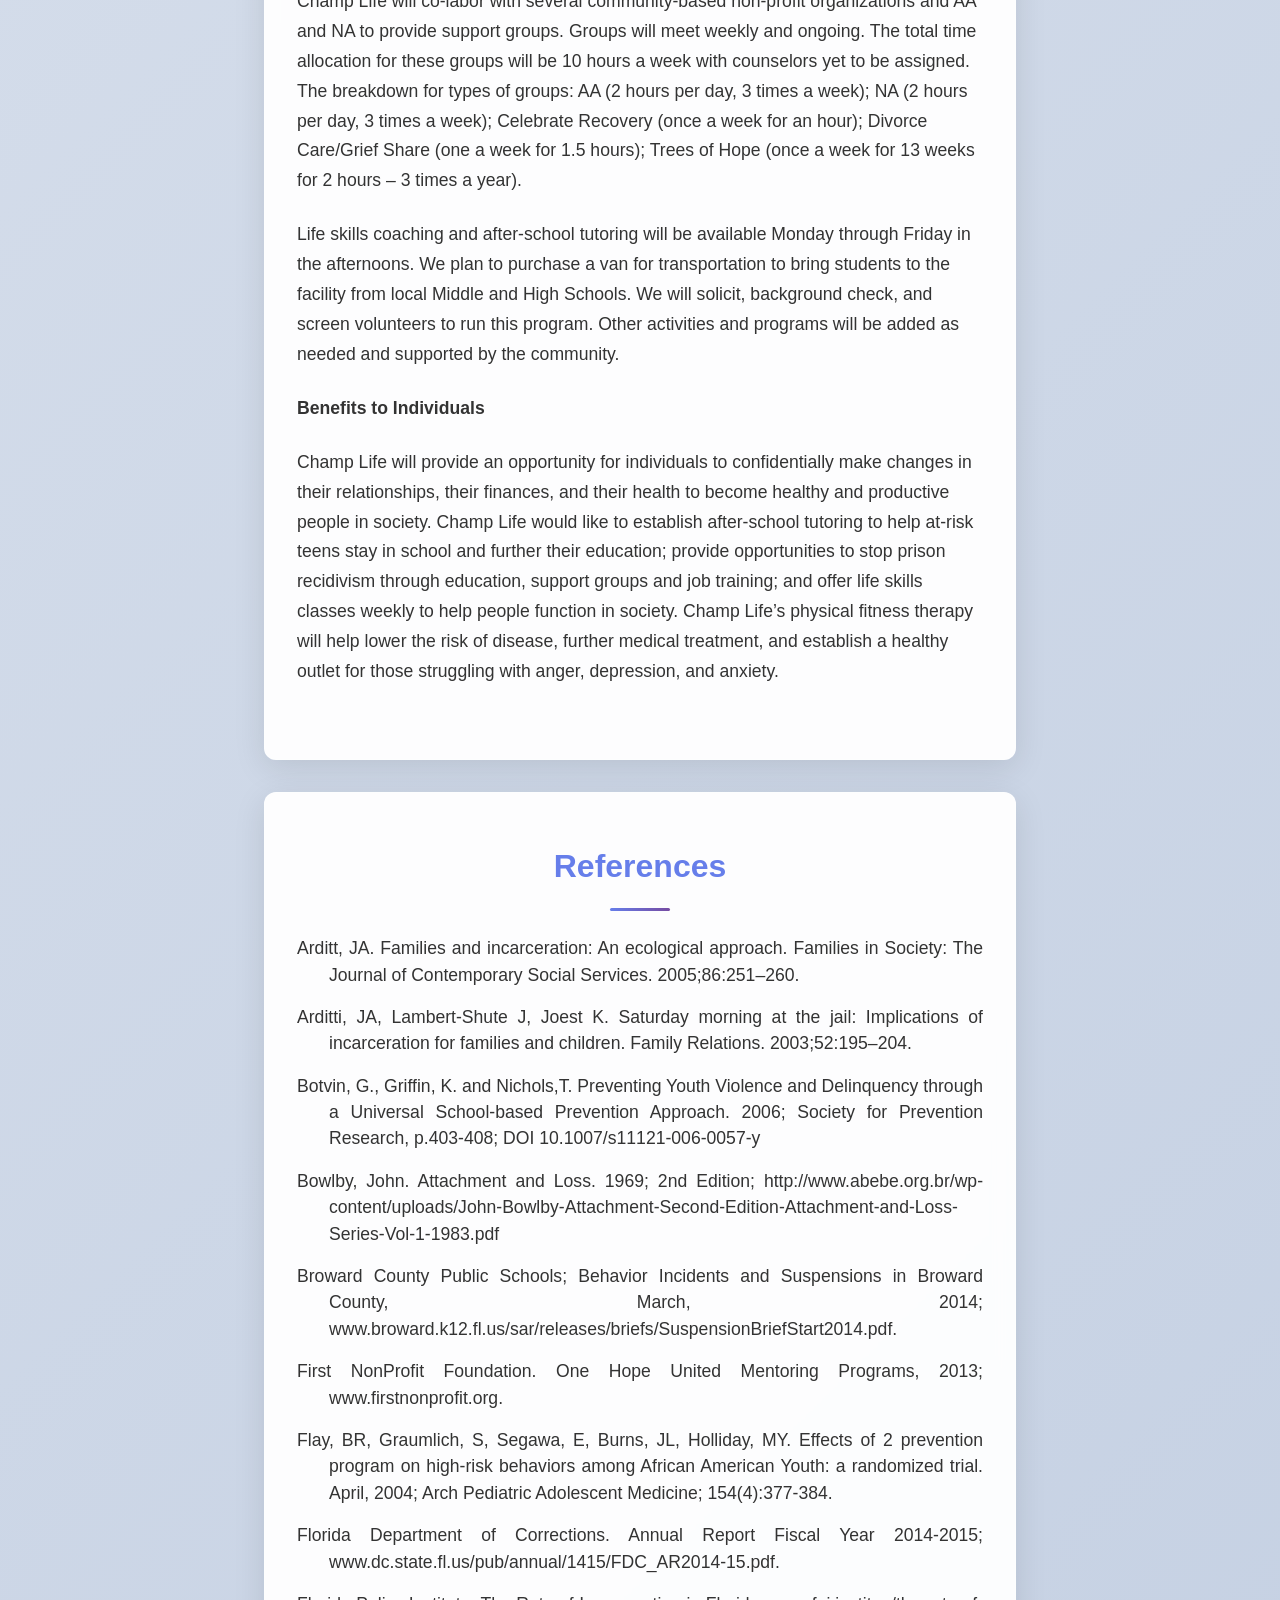
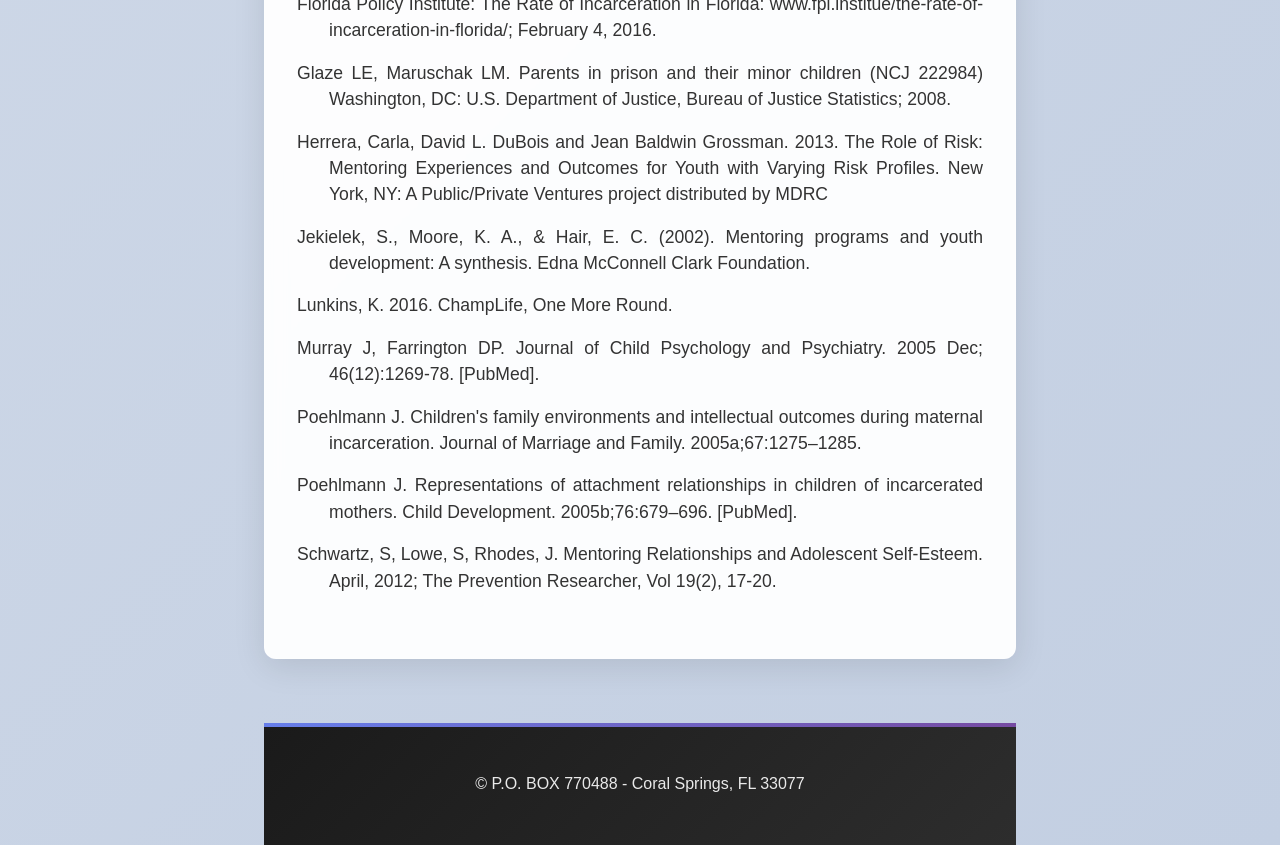
==== commit ccc96248: "Remove Budget" ====
--- a/index.html
+++ b/index.html
@@ -269,43 +269,6 @@
 further medical treatment, and establish a healthy outlet for those struggling with anger, 
 depression, and anxiety.</p>
         </section>
-
-        <section class="budget">
-            <h2>Budget</h2>
-            <h3>Salaries and Wages</h3>
-            <ul class="budget-list">
-                <li>Physical Fitness/Program Director - FTE-80% <span class="amount">$75,000.00</span></li>
-                <li>Counselor I – MSW/Certified Teacher - FTE-80% <span class="amount">$70,000.00</span></li>
-                <li>Counselor II (2) – FTE-80% <span class="amount">$70,000.00</span></li>
-                <li>Recovery Coach - FTE-50% <span class="amount">$20,000.00</span></li>
-            </ul>
-            <p><strong>Total Salaries and Wages:</strong> <span class="total">$235,000.00</span></p>
-
-            <h3>Direct Program Costs</h3>
-            <ul class="budget-list">
-                <li>Facility Rent @ $3,500.00 per month <span class="amount">$42,000.00</span></li>
-                <li>Electric <span class="amount">$12,600.00</span></li>
-                <li>Telephone, fax, postage, and shipping <span class="amount">$2,400.00</span></li>
-                <li>Office Equipment (3 computers, 3 printers, camera, furniture, and maintenance) <span class="amount">$9,000.00</span></li>
-                <li>Printing and duplicating <span class="amount">$4,800.00</span></li>
-                <li>Supplies (Activities, incentive rewards, ceremonies) <span class="amount">$4,200.00</span></li>
-                <li>Food and snacks <span class="amount">$2,800.00</span></li>
-                <li>Curriculum <span class="amount">$850.00</span></li>
-                <li>Training <span class="amount">$5,375.00</span></li>
-            </ul>
-            <p><strong>Total Direct Costs:</strong> <span class="total">$84,025.00</span></p>
-
-            <h3>Transportation and Insurance Costs</h3>
-            <ul class="budget-list">
-                <li>12 Passenger Van (incl. tax, tag, title) <span class="amount">$45,000.00</span></li>
-                <li>Auto Insurance <span class="amount">$4,000.00</span></li>
-                <li>Other Insurance Costs (General Liability, Worker's Comp, Umbrella, etc.) <span class="amount">$4,700.00</span></li>
-            </ul>
-            <p><strong>Total Transportation and Insurance Costs:</strong> <span class="total">$47,700.00</span></p>
-
-            <p><strong>Total Program Budget:</strong> <span class="grand-total">$420,425.00</span></p>
-        </section>
-
 
         <section class="references">
             <h2>References</h2>
--- a/css/style.css
+++ b/css/style.css
@@ -0,0 +1,528 @@
+/* Global Styles */
+* {
+    margin: 0;
+    padding: 0;
+    box-sizing: border-box;
+}
+
+body {
+    font-family: 'Segoe UI', Tahoma, Geneva, Verdana, sans-serif;
+    line-height: 1.6;
+    color: #333;
+    background: linear-gradient(135deg, #f5f7fa 0%, #c3cfe2 100%);
+    min-height: 100vh;
+}
+
+/* Header - Hero Section */
+header {
+    background: linear-gradient(135deg, #667eea 0%, #764ba2 100%);
+    color: white;
+    padding: 4rem 2rem 3rem;
+    text-align: center;
+    position: relative;
+    overflow: hidden;
+}
+
+header::before {
+    content: '';
+    position: absolute;
+    top: 0;
+    left: 0;
+    right: 0;
+    bottom: 0;
+    background: url('data:image/svg+xml,<svg xmlns="http://www.w3.org/2000/svg" viewBox="0 0 100 100"><circle cx="20" cy="20" r="2" fill="rgba(255,255,255,0.1)"/><circle cx="80" cy="80" r="2" fill="rgba(255,255,255,0.1)"/><circle cx="60" cy="30" r="1" fill="rgba(255,255,255,0.1)"/></svg>') repeat;
+    opacity: 0.3;
+}
+
+header img {
+    max-width: 200px;
+    height: auto;
+    margin-bottom: 2rem;
+    filter: drop-shadow(0 4px 8px rgba(0,0,0,0.2));
+}
+
+header p {
+    font-size: 1.2rem;
+    margin: 1rem 0;
+    max-width: 600px;
+    margin-left: auto;
+    margin-right: auto;
+    opacity: 0.95;
+}
+
+header .author-line {
+    font-size: 1rem;
+    margin-top: 2rem;
+    font-weight: 300;
+    opacity: 0.9;
+    border-top: 1px solid rgba(255,255,255,0.2);
+    padding-top: 1rem;
+    max-width: 400px;
+    margin-left: auto;
+    margin-right: auto;
+}
+
+/* Navigation */
+nav, .main-nav {
+    background-color: #1a1a1a;
+    padding: 1rem 2rem;
+    box-shadow: 0 2px 10px rgba(0,0,0,0.1);
+}
+
+nav a, .main-nav a {
+    color: #ffffff;
+    text-decoration: none;
+    margin-right: 2rem;
+    transition: all 0.3s ease;
+    font-weight: 500;
+}
+
+nav a:hover, .main-nav a:hover {
+    color: #667eea;
+    transform: translateY(-1px);
+}
+
+.main-nav ul {
+    list-style: none;
+    display: flex;
+    flex-wrap: wrap;
+    gap: 2rem;
+    justify-content: center;
+    max-width: 800px;
+    margin: 0 auto;
+}
+
+nav a, .main-nav a {
+    color: white;
+    text-decoration: none;
+    margin-right: 2rem;
+    transition: color 0.3s ease;
+}
+
+nav a:hover, .main-nav a:hover {
+    color: #667eea;
+}
+
+.main-nav ul {
+    list-style: none;
+    display: flex;
+    flex-wrap: wrap;
+    gap: 2rem;
+}
+
+/* Container */
+.container {
+    max-width: 1200px;
+    margin: 0 auto;
+    padding: 0 2rem;
+}
+
+/* Sections */
+section {
+    background: rgba(255, 255, 255, 0.95);
+    padding: 3rem 2rem;
+    margin-bottom: 2rem;
+    border-radius: 12px;
+    box-shadow: 0 8px 32px rgba(0,0,0,0.1);
+    backdrop-filter: blur(10px);
+    border: 1px solid rgba(255,255,255,0.2);
+    transition: transform 0.3s ease, box-shadow 0.3s ease;
+}
+
+section:hover {
+    transform: translateY(-2px);
+    box-shadow: 0 12px 40px rgba(0,0,0,0.15);
+}
+
+section h2 {
+    color: #667eea;
+    margin-top: 0;
+    margin-bottom: 1.5rem;
+    font-size: 2rem;
+    font-weight: 700;
+    text-align: center;
+    position: relative;
+}
+
+section h2::after {
+    content: '';
+    display: block;
+    width: 60px;
+    height: 3px;
+    background: linear-gradient(90deg, #667eea, #764ba2);
+    margin: 1rem auto 0;
+    border-radius: 2px;
+}
+
+section h3 {
+    color: #333;
+    margin-top: 2rem;
+    margin-bottom: 1rem;
+    font-size: 1.4rem;
+    font-weight: 600;
+}
+
+section p {
+    margin-bottom: 1.5rem;
+    font-size: 1.1rem;
+    line-height: 1.7;
+}
+
+section.logo {
+    text-align: center;
+    background: linear-gradient(135deg, rgba(255,255,255,0.9) 0%, rgba(255,255,255,0.7) 100%);
+}
+
+section.why {
+    background: linear-gradient(135deg, rgba(102, 126, 234, 0.05) 0%, rgba(118, 75, 162, 0.05) 100%);
+}
+
+section.objective {
+    background: linear-gradient(135deg, rgba(255,255,255,0.95) 0%, rgba(240,240,250,0.95) 100%);
+}
+
+section.therapy {
+    background: linear-gradient(135deg, rgba(102, 126, 234, 0.03) 0%, rgba(118, 75, 162, 0.03) 100%);
+}
+
+section.life {
+    background: linear-gradient(135deg, rgba(255,255,255,0.95) 0%, rgba(250,250,255,0.95) 100%);
+}
+
+section.budget {
+    background: linear-gradient(135deg, rgba(102, 126, 234, 0.02) 0%, rgba(118, 75, 162, 0.02) 100%);
+}
+
+section.references {
+    background: rgba(255, 255, 255, 0.95);
+}
+
+.objectives-list {
+    list-style-type: decimal;
+    margin-left: 2rem;
+    margin-top: 1rem;
+    margin-bottom: 1rem;
+}
+
+.objectives-list li {
+    margin-bottom: 1rem;
+    padding: 0.75rem;
+    background-color: #f9f9f9;
+    border-left: 4px solid #667eea;
+    line-height: 1.6;
+}
+
+.services-list {
+    list-style-type: disc;
+    margin-left: 2rem;
+    margin-top: 1rem;
+    margin-bottom: 1rem;
+}
+
+.services-list li {
+    margin-bottom: 0.75rem;
+    line-height: 1.5;
+}
+
+.benefits-list {
+    list-style-type: disc;
+    margin-left: 2rem;
+    margin-top: 1rem;
+    margin-bottom: 1rem;
+}
+
+.benefits-list li {
+    margin-bottom: 0.75rem;
+    line-height: 1.5;
+}
+
+.budget-list {
+    list-style-type: none;
+    margin-left: 0;
+    margin-top: 1rem;
+    margin-bottom: 1rem;
+}
+
+.budget-list li {
+    display: flex;
+    justify-content: space-between;
+    padding: 0.5rem 0;
+    border-bottom: 1px solid #eee;
+}
+
+.amount {
+    font-weight: bold;
+    color: #667eea;
+}
+
+.total {
+    font-weight: bold;
+    font-size: 1.1em;
+    color: #333;
+}
+
+.grand-total {
+    font-weight: bold;
+    font-size: 1.2em;
+    color: #667eea;
+}
+
+.references-list {
+    list-style-type: decimal;
+    margin-left: 2rem;
+    margin-top: 1rem;
+    margin-bottom: 1rem;
+}
+
+.references-list li {
+    margin-bottom: 1rem;
+    line-height: 1.5;
+    text-align: justify;
+}
+
+.bibliography {
+    margin-top: 1rem;
+}
+
+.bibliography p {
+    margin-bottom: 1rem;
+    line-height: 1.5;
+    text-indent: -2rem;
+    margin-left: 2rem;
+    text-align: justify;
+}
+
+/* Text Formatting */
+h2 {
+    color: #667eea;
+    margin-top: 1.5rem;
+    margin-bottom: 1rem;
+}
+
+h3 {
+    color: #555;
+    margin-top: 1rem;
+    margin-bottom: 0.5rem;
+}
+
+p {
+    margin-bottom: 1rem;
+}
+
+code {
+    background-color: #f0f0f0;
+    padding: 2px 6px;
+    border-radius: 3px;
+    font-family: 'Courier New', monospace;
+    color: #d63384;
+    display: block;
+    margin: 10px 0;
+    padding: 10px;
+    overflow-x: auto;
+}
+
+/* Lists */
+ul, ol, dl {
+    margin-left: 2rem;
+    margin-bottom: 1rem;
+}
+
+li {
+    margin-bottom: 0.5rem;
+}
+
+dt {
+    font-weight: bold;
+    margin-top: 0.5rem;
+}
+
+dd {
+    margin-left: 2rem;
+    margin-bottom: 0.5rem;
+}
+
+/* Links */
+a {
+    color: #667eea;
+    text-decoration: none;
+    transition: color 0.3s ease;
+}
+
+a:hover {
+    color: #764ba2;
+    text-decoration: underline;
+}
+
+/* Forms */
+form {
+    display: flex;
+    flex-direction: column;
+    gap: 1rem;
+}
+
+label {
+    font-weight: bold;
+    margin-top: 0.5rem;
+}
+
+input[type="text"],
+input[type="email"],
+input[type="password"],
+input[type="number"],
+input[type="date"],
+input[type="color"],
+input[type="file"],
+textarea {
+    padding: 0.75rem;
+    border: 1px solid #ddd;
+    border-radius: 4px;
+    font-size: 1rem;
+    transition: border-color 0.3s ease;
+}
+
+input[type="text"]:focus,
+input[type="email"]:focus,
+input[type="password"]:focus,
+input[type="number"]:focus,
+input[type="date"]:focus,
+input[type="file"]:focus,
+textarea:focus {
+    outline: none;
+    border-color: #667eea;
+    box-shadow: 0 0 5px rgba(102, 126, 234, 0.2);
+}
+
+textarea {
+    resize: vertical;
+}
+
+button {
+    padding: 0.75rem 1.5rem;
+    background-color: #667eea;
+    color: white;
+    border: none;
+    border-radius: 4px;
+    font-size: 1rem;
+    cursor: pointer;
+    transition: background-color 0.3s ease;
+}
+
+button:hover {
+    background-color: #764ba2;
+}
+
+button[type="reset"] {
+    background-color: #999;
+}
+
+button[type="reset"]:hover {
+    background-color: #777;
+}
+
+/* Footer */
+footer, .page-footer {
+    background: linear-gradient(135deg, #1a1a1a 0%, #2d2d2d 100%);
+    color: white;
+    text-align: center;
+    padding: 3rem 2rem;
+    margin-top: 4rem;
+    position: relative;
+}
+
+footer::before {
+    content: '';
+    position: absolute;
+    top: 0;
+    left: 0;
+    right: 0;
+    height: 4px;
+    background: linear-gradient(90deg, #667eea, #764ba2);
+}
+
+footer p {
+    font-size: 1rem;
+    margin: 0;
+    opacity: 0.9;
+}
+
+footer a, .page-footer a {
+    color: #667eea;
+    text-decoration: none;
+    font-weight: 500;
+    transition: color 0.3s ease;
+}
+
+footer a:hover, .page-footer a:hover {
+    color: #99b3ff;
+    text-decoration: underline;
+}
+
+/* Call-to-Action Button */
+.cta-button {
+    display: inline-block;
+    background: linear-gradient(135deg, #667eea 0%, #764ba2 100%);
+    color: white;
+    padding: 1rem 2rem;
+    border-radius: 50px;
+    text-decoration: none;
+    font-weight: 600;
+    font-size: 1.1rem;
+    margin-top: 2rem;
+    transition: all 0.3s ease;
+    box-shadow: 0 4px 15px rgba(102, 126, 234, 0.3);
+}
+
+.cta-button:hover {
+    transform: translateY(-2px);
+    box-shadow: 0 8px 25px rgba(102, 126, 234, 0.4);
+    color: white;
+}
+
+/* Responsive Design */
+@media (max-width: 768px) {
+    header {
+        padding: 3rem 1rem 2rem;
+    }
+
+    header img {
+        max-width: 150px;
+    }
+
+    header p {
+        font-size: 1rem;
+    }
+
+    .main-nav ul {
+        flex-direction: column;
+        gap: 1rem;
+        text-align: center;
+    }
+
+    nav, .main-nav {
+        padding: 1rem;
+    }
+
+    .container {
+        padding: 0 1rem;
+    }
+
+    section {
+        padding: 2rem 1.5rem;
+        margin-bottom: 1.5rem;
+    }
+
+    section h2 {
+        font-size: 1.6rem;
+    }
+
+    .budget-list li {
+        flex-direction: column;
+        align-items: flex-start;
+        gap: 0.25rem;
+    }
+
+    .amount {
+        font-weight: normal;
+        color: #666;
+    }
+}
